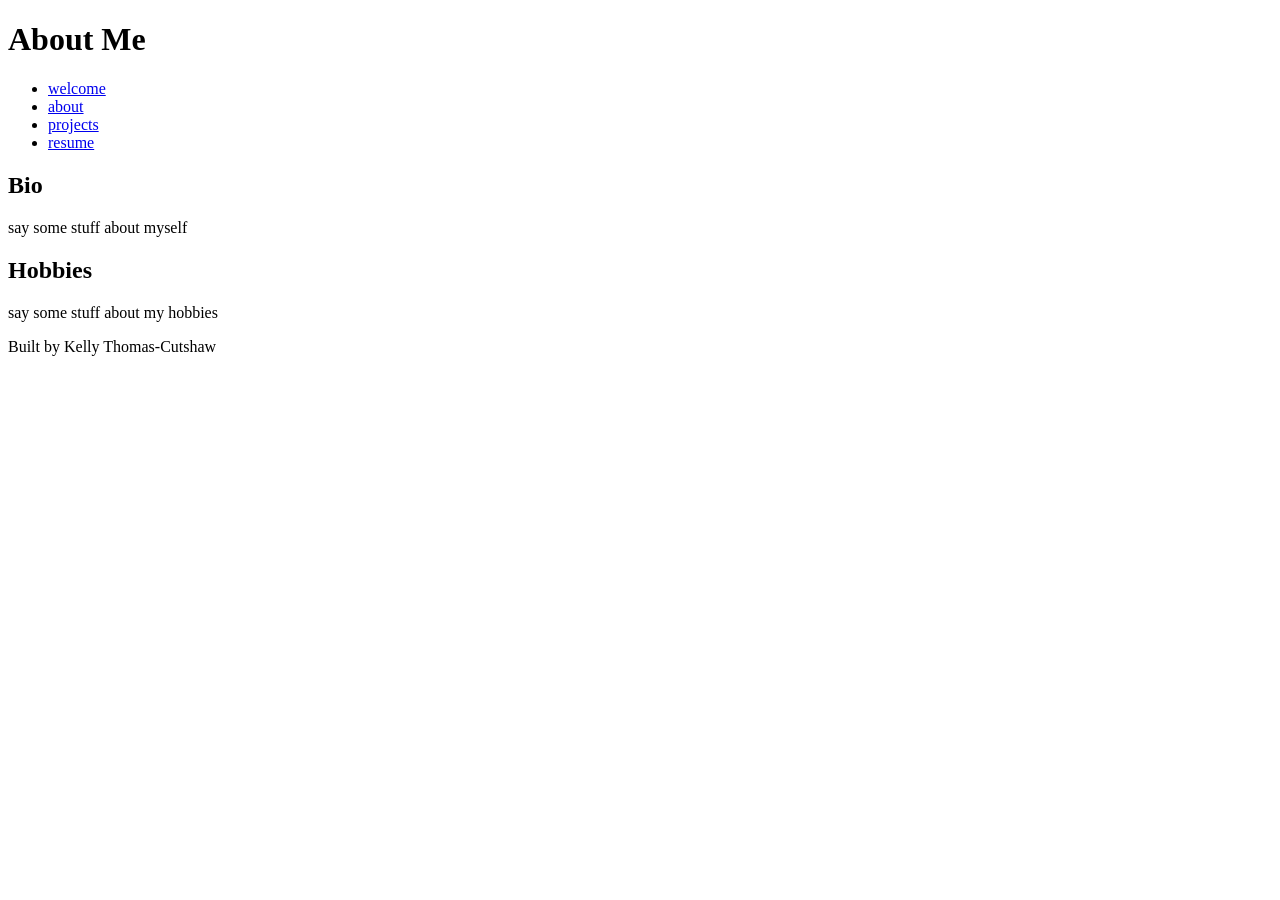
==== about.html @ dba1cc34 "HTML Basics All the content necessary for the code along" ====
<!DOCTYPE html>
<html lang="en">
<head>
    <meta charset="UTF-8">
    <meta name="viewport" content="width=device-width, initial-scale=1.0">
   <title>About <Meta:compat></Meta:compat></title>
</head>
<body>
    <header>
        <h1>About Me</h1>
    </header>
    <nav>
        <ul>
            <li><a href="index.html">welcome</a></li>
            <li><a href="about.html">about</a></li>
            <li><a href="projects.html">projects</a></li>
            <li><a href="resume.html">resume</a></li>
        </ul>

    </nav>
    <main>
        <section>
            <h2>Bio</h2>
            <p>say some stuff about myself</p>
        </section>
        <section>
            <h2>Hobbies</h2>
            <p>say some stuff about my hobbies</p>
        </section>
    </main>
    <footer>
        <p>Built by Kelly Thomas-Cutshaw</p>
        <!-- add linkedIn??-->
    </footer>
</body>
</html>
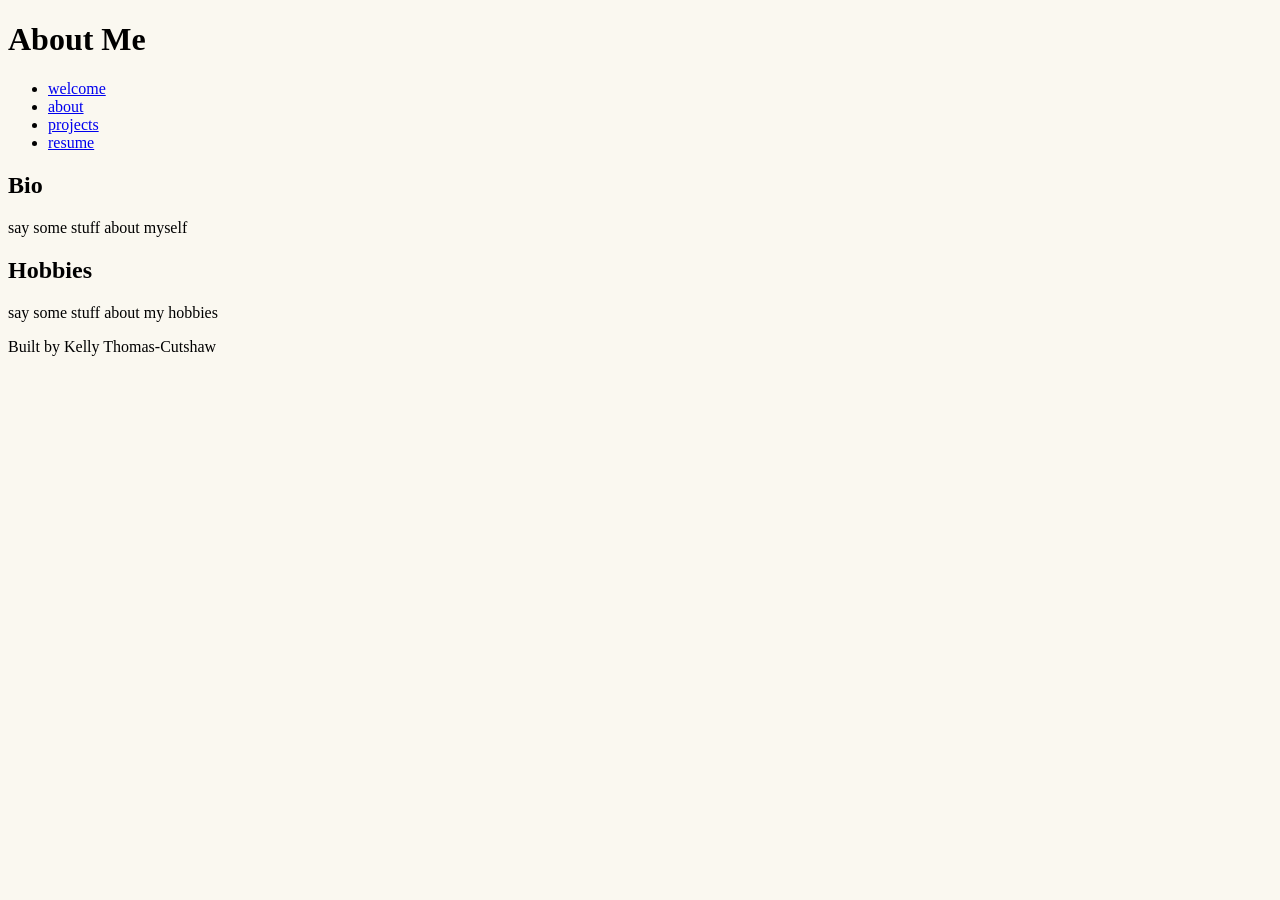
==== commit 19df300b: "Added CSS Colors" ====
--- a/about.html
+++ b/about.html
@@ -3,7 +3,8 @@
 <head>
     <meta charset="UTF-8">
     <meta name="viewport" content="width=device-width, initial-scale=1.0">
-   <title>About <Meta:compat></Meta:compat></title>
+    <link rel="stylesheet" href="styles.css">
+    <title>About Me</title>
 </head>
 <body>
     <header>
--- a/styles.css
+++ b/styles.css
@@ -0,0 +1,15 @@
+/* CSS by Kelly Thomas-Cutshaw for GIT-215 Web Development Portfolio Project */
+/* Color Palette: 
+#33322B Slate Gray
+#413D2B GreenishGray 
+#6B6236 Olive
+#EBC301 Yellow) 
+#968532 Light Olive
+#FAF8F0 Whiteish
+*/
+
+
+/* GLOBAL STYLES (base) MOBILE FIRST */
+body{
+    background-color: #FAF8F0;
+}
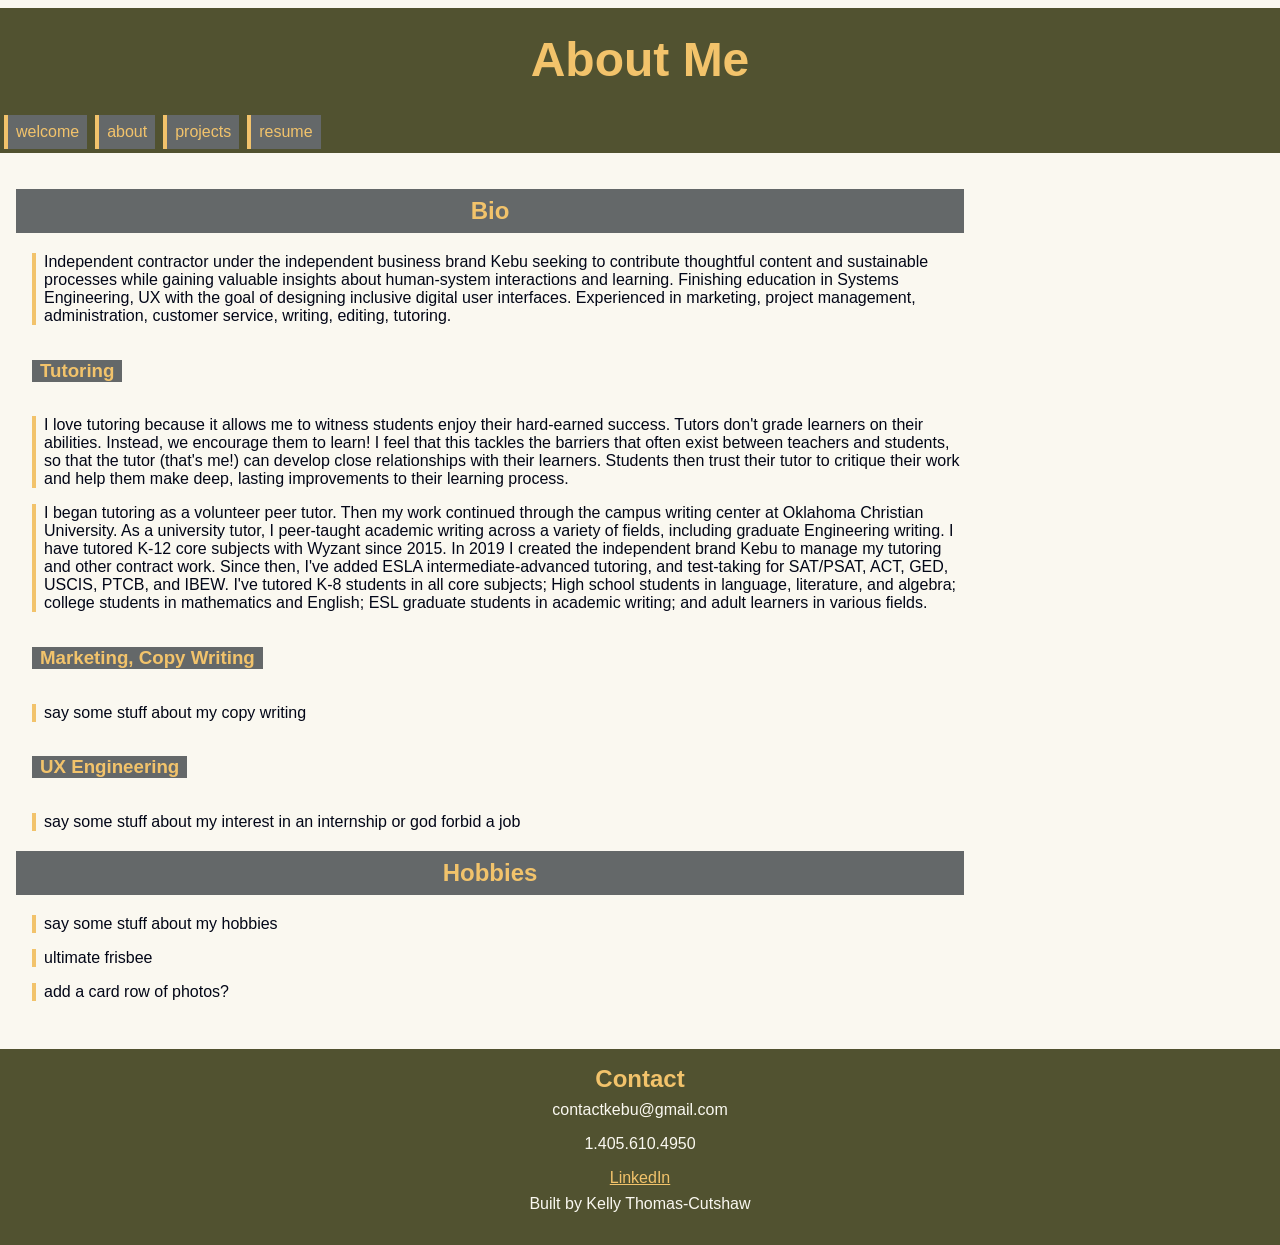
==== commit d8252a8b: "Add Copy Content pasted in and added minimal formatting of contents from current resume." ====
--- a/about.html
+++ b/about.html
@@ -22,16 +22,34 @@
     <main>
         <section>
             <h2>Bio</h2>
-            <p>say some stuff about myself</p>
+            <p>Independent contractor under the independent business brand Kebu seeking to contribute thoughtful content and sustainable processes while gaining valuable insights about human-system interactions and learning. Finishing education in Systems Engineering, UX with the goal of designing inclusive digital user interfaces. Experienced in marketing, project management, administration, customer service, writing, editing, tutoring.</p>
+        </section>
+        <section>
+            <h3>Tutoring</h3>
+            <p>I love tutoring because it allows me to witness students enjoy their hard-earned success. Tutors don't grade learners on their abilities. Instead, we encourage them to learn! I feel that this tackles the barriers that often exist between teachers and students, so that the tutor (that's me!) can develop close relationships with their learners. Students then trust their tutor to critique their work and help them make deep, lasting improvements to their learning process.
+<p>I began tutoring as a volunteer peer tutor. Then my work continued through the campus writing center at Oklahoma Christian University. As a university tutor, I peer-taught academic writing across a variety of fields, including graduate Engineering writing. I have tutored K-12 core subjects with Wyzant since 2015. In 2019 I created the independent brand Kebu to manage my tutoring and other contract work. Since then, I've added ESLA intermediate-advanced tutoring, and test-taking for SAT/PSAT, ACT, GED, USCIS, PTCB, and IBEW. I've tutored K-8 students in all core subjects; High school students in language, literature, and algebra; college students in mathematics and English; ESL graduate students in academic writing; and adult learners in various fields.</p>
+        </section>
+        <section>
+            <h3>Marketing, Copy Writing</h3>
+            <p>say some stuff about my copy writing</p>
+        </section>
+        <section>
+            <h3>UX Engineering</h3>
+            <p>say some stuff about my interest in an internship or god forbid a job</p>
         </section>
         <section>
             <h2>Hobbies</h2>
             <p>say some stuff about my hobbies</p>
+            <p> ultimate frisbee</p>
+            <p> add a card row of photos?</p>
         </section>
     </main>
     <footer>
-        <p>Built by Kelly Thomas-Cutshaw</p>
-        <!-- add linkedIn??-->
+         <h2>Contact</h2>
+         <p>contactkebu@gmail.com</p>
+         <p>1.405.610.4950</p>
+         <a href="https://www.linkedin.com/in/kelly-thomas-cutshaw">LinkedIn</a>
+         <p>Built by Kelly Thomas-Cutshaw</p>
     </footer>
 </body>
 </html>
--- a/styles.css
+++ b/styles.css
@@ -1,15 +1,170 @@
 /* CSS by Kelly Thomas-Cutshaw for GIT-215 Web Development Portfolio Project */
 /* Color Palette: 
-#33322B Slate Gray
-#413D2B GreenishGray 
-#6B6236 Olive
-#EBC301 Yellow) 
-#968532 Light Olive
+#646869 Slate Gray
+#515230 Olive Green
+#F2C36B Yellow
 #FAF8F0 Whiteish
+#AD4822 Rust
+#020617 Black
 */
 
 
 /* GLOBAL STYLES (base) MOBILE FIRST */
-body{
+body {
+    font-family: Neue Haas Grotesk, sans-serif;
+    margin: 0;
     background-color: #FAF8F0;
+    color: #020617;
+    min-width:500px;
+    display:grid;
+    grid-template-columns:1fr;
+}
+
+header {
+    font-family: Neue Haas Grotesk, sans-serif;
+    font-size: 1.5rem;
+    font-weight: fine;
+    background-color: #515230;
+    text-align: center;
+    padding: 1.5rem;
+}
+
+header h1, footer h1, header h2, footer h2 {
+    color: #F2C36B;
+    margin: 0;
+}
+
+header, footer p {
+    font-family: Neue Haas Grotesk, sans-serif;
+    margin-top: 0.5rem;
+    color: #FAF8F0;
+}
+
+nav {
+    background-color: #515230;
+}
+
+nav ul {
+    list-style: none;
+    margin: 0;
+    padding: 0;
+}
+
+nav a {
+    color: #f2c36b;
+    background-color: #646869;
+    text-decoration: none;
+    padding: 0.5rem;
+    display: block;
+    border-left: 4px solid #F2C36B;
+    margin: .25rem;
+}
+
+nav a:hover {
+    background-color: #515230;
+    color: #FAF8F0;
+}
+
+main {
+    padding: 1rem;
+}
+main h2 {
+    color: #F2C36B;
+    background-color: #646869;
+    text-align:center;
+    padding: 0.5rem;
+}
+main h3 {
+    color: #F2C36B;
+    background-color: #646869;
+    padding-left: 0.5rem;
+    padding-right: 0.5rem;
+    margin-left: 1rem;
+    display: inline-block;
+}
+main h4 {
+    color: #646869;
+    margin-left: 1.5rem;
+    margin-top: 0;
+}
+main p {
+    border-left: 4px solid #F2C36B;
+    margin-left: 1rem;
+    padding-left: 0.5rem;
+}
+main ul {
+    list-style: none;
+    margin: 0rem;
+    padding: 0.5rem;
+}
+
+img {
+    width:20%;
+    margin-top: 1rem;
+    border: 4px solid #F2C36B;
+    background-color: #646869;
+}
+
+#screenings, #workshops, #collaborations {
+    background-color: #646869;
+    padding: 1rem;
+    padding: 1rem;
+    border-left: 4px solid #515230;
+}
+
+/*aside {
+    background-color: #515230;
+    color: #FAF8F0;
+    padding: 1rem;
+    padding: 1rem;
+}*/
+
+main a, footer a {
+    color:#F2C36B;
+}
+a:hover {
+    color: #FAF8F0;
+    background-color:#515230;
+}
+
+footer {
+    background-color: #515230;
+    text-align: center;
+    padding: 1rem;
+    margin-top: 1rem;
+}
+
+/* ===== Media Query (Medium) ===== */
+
+@media screen and (min-width: 800px) {
+    body {
+        grid-template-columns:1fr 300px;
+    }
+    
+    header, nav, footer {
+        grid-column: 1/-1;
+    }
+    nav ul {
+        display: flex;
+        flex: space-around;
+        /*justify-content: center;*/
+    }
+    main p{
+        padding-left: 0.5rem;
+    }
+    .card-row {
+        display: flex;
+        flex-direction: row;
+        flex-wrap: wrap;
+        gap: 1rem;
+        margin-top: 1rem;
+    }
+    .card-row section {
+        width: 30%;
+    }
+    .card-row li {
+        width: 30%;
+        border: 2px solid #646869;
+        padding: 0.5rem;
+    }
 }
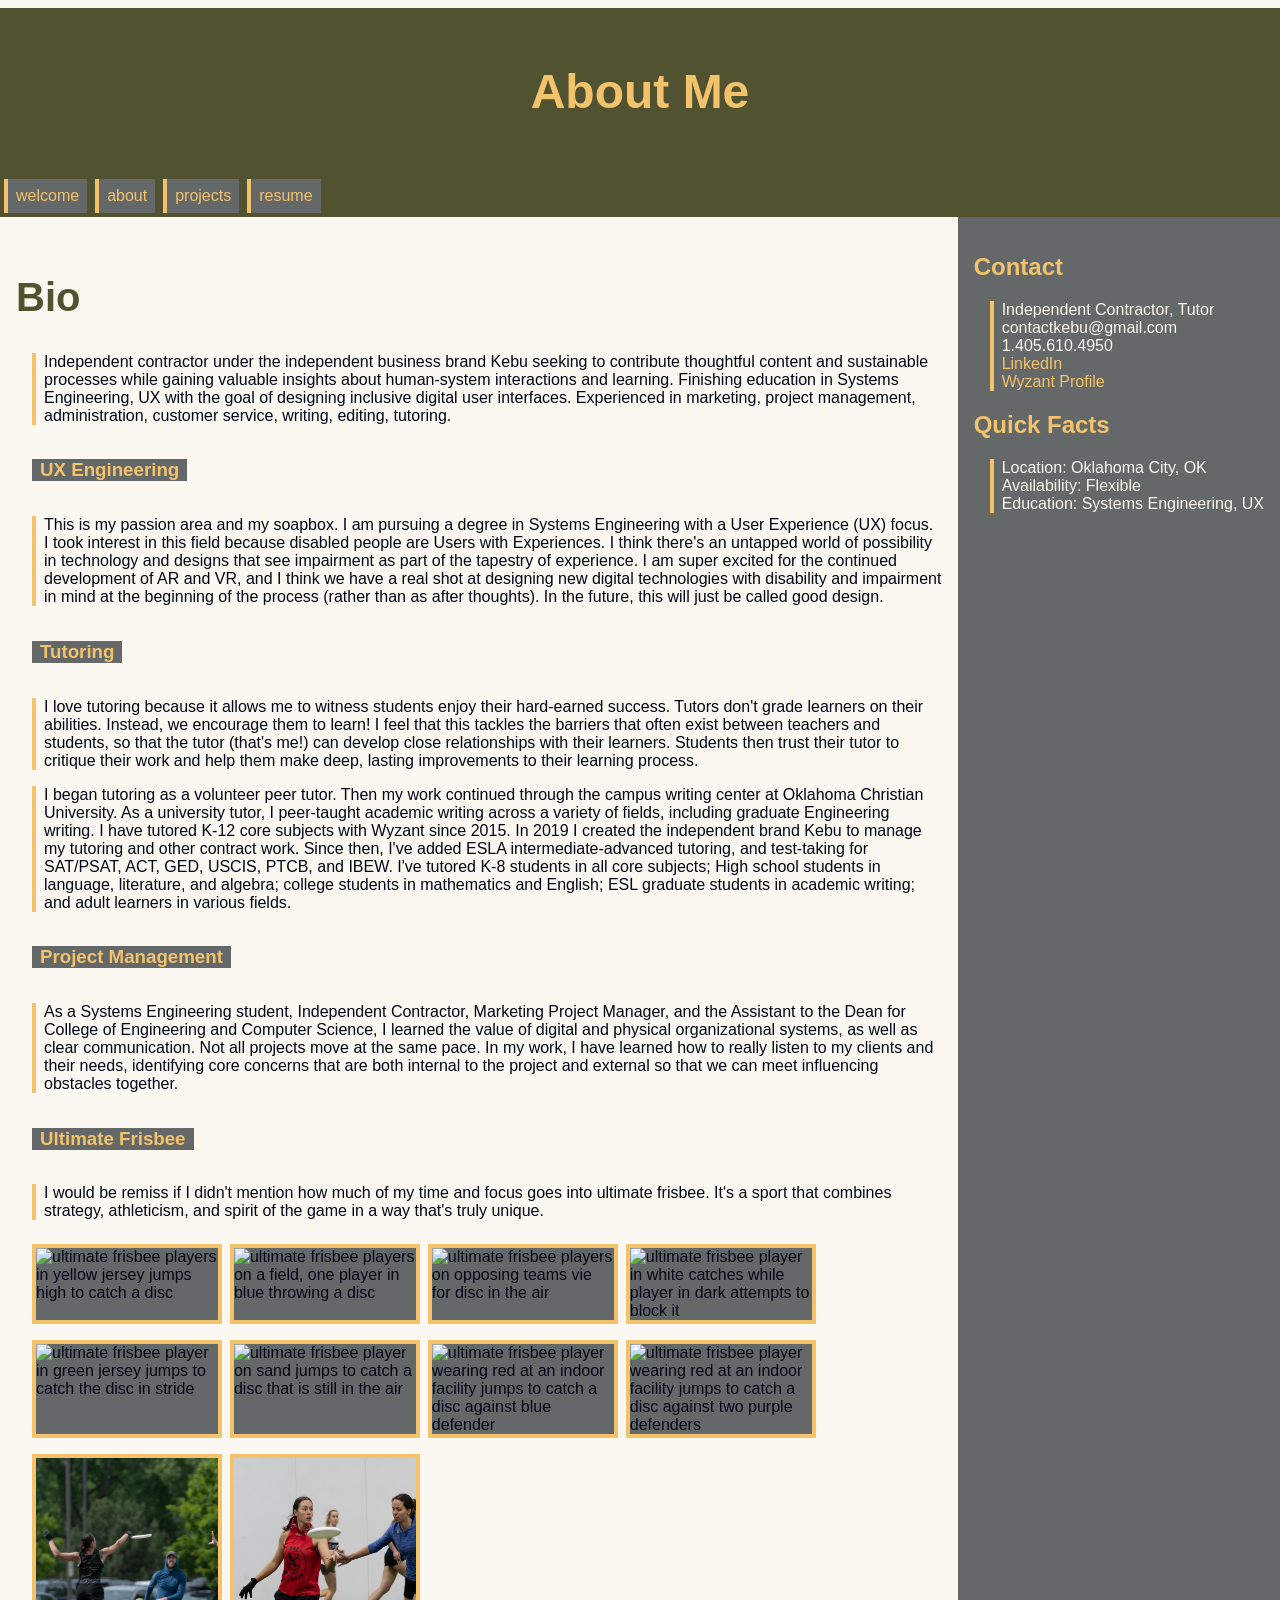
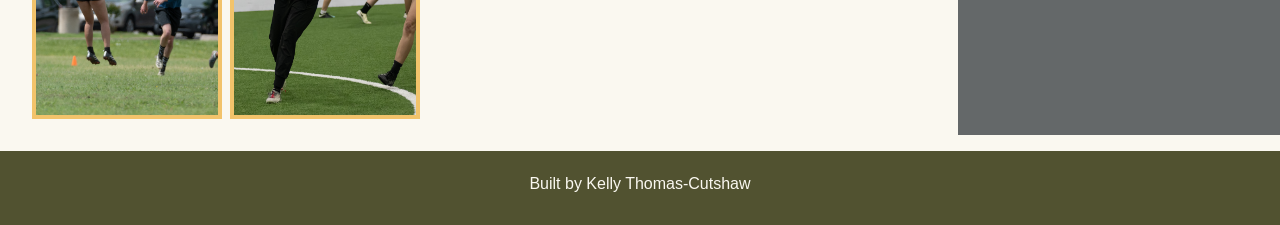
==== commit cfcece3e: "Aww Shoot (Card Rows) Did a lot of Card-Row and flexbox creations today, but didn't commit to keep t" ====
--- a/about.html
+++ b/about.html
@@ -24,31 +24,55 @@
             <h2>Bio</h2>
             <p>Independent contractor under the independent business brand Kebu seeking to contribute thoughtful content and sustainable processes while gaining valuable insights about human-system interactions and learning. Finishing education in Systems Engineering, UX with the goal of designing inclusive digital user interfaces. Experienced in marketing, project management, administration, customer service, writing, editing, tutoring.</p>
         </section>
+
+        <section>
+            <h3>UX Engineering</h3>
+            <p>This is my passion area and my soapbox. I am pursuing a degree in Systems Engineering with a User Experience (UX) focus. I took interest in this field because disabled people are Users with Experiences. I think there's an untapped world of possibility in technology and designs that see impairment as part of the tapestry of experience. I am super excited for the continued development of AR and VR, and I think we have a real shot at designing new digital technologies with disability and impairment in mind at the beginning of the process (rather than as after thoughts). In the future, this will just be called good design.</p>
+        </section>
         <section>
             <h3>Tutoring</h3>
             <p>I love tutoring because it allows me to witness students enjoy their hard-earned success. Tutors don't grade learners on their abilities. Instead, we encourage them to learn! I feel that this tackles the barriers that often exist between teachers and students, so that the tutor (that's me!) can develop close relationships with their learners. Students then trust their tutor to critique their work and help them make deep, lasting improvements to their learning process.
-<p>I began tutoring as a volunteer peer tutor. Then my work continued through the campus writing center at Oklahoma Christian University. As a university tutor, I peer-taught academic writing across a variety of fields, including graduate Engineering writing. I have tutored K-12 core subjects with Wyzant since 2015. In 2019 I created the independent brand Kebu to manage my tutoring and other contract work. Since then, I've added ESLA intermediate-advanced tutoring, and test-taking for SAT/PSAT, ACT, GED, USCIS, PTCB, and IBEW. I've tutored K-8 students in all core subjects; High school students in language, literature, and algebra; college students in mathematics and English; ESL graduate students in academic writing; and adult learners in various fields.</p>
+            <p>I began tutoring as a volunteer peer tutor. Then my work continued through the campus writing center at Oklahoma Christian University. As a university tutor, I peer-taught academic writing across a variety of fields, including graduate Engineering writing. I have tutored K-12 core subjects with Wyzant since 2015. In 2019 I created the independent brand Kebu to manage my tutoring and other contract work. Since then, I've added ESLA intermediate-advanced tutoring, and test-taking for SAT/PSAT, ACT, GED, USCIS, PTCB, and IBEW. I've tutored K-8 students in all core subjects; High school students in language, literature, and algebra; college students in mathematics and English; ESL graduate students in academic writing; and adult learners in various fields.</p>
         </section>
         <section>
-            <h3>Marketing, Copy Writing</h3>
-            <p>say some stuff about my copy writing</p>
+            <h3>Project Management</h3>
+            <p>As a Systems Engineering student, Independent Contractor, Marketing Project Manager, and the Assistant to the Dean for College of Engineering and Computer Science, I learned the value of digital and physical organizational systems, as well as clear communication. Not all projects move at the same pace. In my work, I have learned how to really listen to my clients and their needs, identifying core concerns that are both internal to the project and external so that we can meet influencing obstacles together.</p>
         </section>
+
         <section>
-            <h3>UX Engineering</h3>
-            <p>say some stuff about my interest in an internship or god forbid a job</p>
-        </section>
-        <section>
-            <h2>Hobbies</h2>
-            <p>say some stuff about my hobbies</p>
-            <p> ultimate frisbee</p>
-            <p> add a card row of photos?</p>
+            <h3>Ultimate Frisbee</h3>
+            <p>I would be remiss if I didn't mention how much of my time and focus goes into ultimate frisbee. It's a sport that combines strategy, athleticism, and spirit of the game in a way that's truly unique.</p>
+            <section class="card-row">
+                <img src="images/hayride.jpg" alt="ultimate frisbee players in yellow jersey jumps high to catch a disc">
+                <img src="images/impact.jpg" alt="ultimate frisbee players on a field, one player in blue throwing a disc">
+                <img src="images/nationals masters.jpg" alt="ultimate frisbee players on opposing teams vie for disc in the air">
+                <img src="images/nationals white.jpg" alt="ultimate frisbee player in white catches while player in dark attempts to block it">
+                <img src="images/nationals.jpg" alt="ultimate frisbee player in green jersey jumps to catch the disc in stride">
+                <img src="images/Sand.jpg" alt="ultimate frisbee player on sand jumps to catch a disc that is still in the air">
+                <img src="images/womens indoor.jpg" alt="ultimate frisbee player wearing red at an indoor facility jumps to catch a disc against blue defender">
+                <img src="images/womens indoor 2.jpg" alt="ultimate frisbee player wearing red at an indoor facility jumps to catch a disc against two purple defenders">
+                <img src="images/epicenter79.jpeg" alt="ultimate frisbee player in black jumps to catch a disc while opposing players look on">
+                <img src="images/Haturday217.jpeg" alt="ultimate frisbee player in red holds a disc and surveys the field to find a receiver while a player in blue defends">
+            </section>
         </section>
     </main>
+    <aside>
+        <h2>Contact</h2>
+         <ul>
+             <li>Independent Contractor, Tutor</li>
+             <li>contactkebu@gmail.com</li>
+             <li>1.405.610.4950</li>
+             <li><a href="https://www.linkedin.com/in/kelly-thomas-cutshaw" target="_blank">LinkedIn</a></li>
+             <li><a href="https://www.wyzant.com/Tutors/BowTieTutor" target="_blank">Wyzant Profile</a></li>         
+         </ul>
+        <h2>Quick Facts</h2>
+        <ul>
+            <li>Location: Oklahoma City, OK</li>
+            <li>Availability: Flexible</li>
+            <li>Education: Systems Engineering, UX</li>
+        </ul>
+    </aside>
     <footer>
-         <h2>Contact</h2>
-         <p>contactkebu@gmail.com</p>
-         <p>1.405.610.4950</p>
-         <a href="https://www.linkedin.com/in/kelly-thomas-cutshaw">LinkedIn</a>
          <p>Built by Kelly Thomas-Cutshaw</p>
     </footer>
 </body>
--- a/styles.css
+++ b/styles.css
@@ -4,7 +4,7 @@
 #515230 Olive Green
 #F2C36B Yellow
 #FAF8F0 Whiteish
-#AD4822 Rust
+#e8ebec Light Gray
 #020617 Black
 */
 
@@ -27,11 +27,12 @@
     background-color: #515230;
     text-align: center;
     padding: 1.5rem;
+    margin-top: 2rem;
+    margin-bottom: 0;
 }
 
 header h1, footer h1, header h2, footer h2 {
     color: #F2C36B;
-    margin: 0;
 }
 
 header, footer p {
@@ -69,10 +70,12 @@
     padding: 1rem;
 }
 main h2 {
-    color: #F2C36B;
-    background-color: #646869;
+    color: #515230;
+    font-size: 2.5rem;
     text-align:center;
-    padding: 0.5rem;
+    padding-top: 0.5rem;
+   /* background-color: #;
+      padding: 0.5rem; */
 }
 main h3 {
     color: #F2C36B;
@@ -92,6 +95,9 @@
     margin-left: 1rem;
     padding-left: 0.5rem;
 }
+main strong {
+    color: #646869;
+}
 main ul {
     list-style: none;
     margin: 0rem;
@@ -100,7 +106,7 @@
 
 img {
     width:20%;
-    margin-top: 1rem;
+    margin-top: 0.5rem;
     border: 4px solid #F2C36B;
     background-color: #646869;
 }
@@ -112,16 +118,33 @@
     border-left: 4px solid #515230;
 }
 
-/*aside {
-    background-color: #515230;
-    color: #FAF8F0;
-    padding: 1rem;
-    padding: 1rem;
-}*/
+aside {
+    background-color: #646869;
+    color: #FAF8F0;
+    padding: 1rem;
+    padding: 1rem;
+}
+
+aside h1, h2, h3 {
+    color: #F2C36B;
+}
+
+aside ul {
+    list-style: none;
+    border-left: 4px solid #F2C36B;
+    margin-left: 1rem;
+    padding-left: 0.5rem;
+}
+aside a {
+    color: #F2C36B;
+    text-decoration: none;
+    display: block;
+}
 
 main a, footer a {
     color:#F2C36B;
 }
+
 a:hover {
     color: #FAF8F0;
     background-color:#515230;
@@ -134,37 +157,88 @@
     margin-top: 1rem;
 }
 
+.home-row {
+    display: flex;
+    flex-direction: row;
+    align-items: center;
+    justify-content: center;
+    gap: 0.5rem;
+    margin:auto;
+}
+.home-img {
+    width: 30%;
+    border: 4px solid #F2C36B;
+    background-color: #646869;
+    flex-shrink: 0;
+}
+
+.card-row {
+    display: flex;
+    flex-direction: row;
+    flex-wrap: wrap;
+    gap: 0.5rem;
+    margin-top: 0.5rem;
+    margin-left: 1rem;
+}
+.card-row ul {
+    border-left: 4px solid #F2C36B;
+    padding: 0.5rem;
+    margin: 1rem;
+}
+
+.projects-row {
+    display: flex;
+    flex-direction: row;
+    flex-wrap: wrap;
+    gap: 0.5rem;
+}
+
+.projects-row section {
+    padding: 1rem;
+    border: 4px solid #F2C36B;
+}
+.projects-row img {
+    width: 100%;
+     border: none;
+}
+.projects-row p {
+    border: none;
+    padding-left: 0;
+    margin-left: 0;
+}
+
 /* ===== Media Query (Medium) ===== */
 
-@media screen and (min-width: 800px) {
+@media screen and (min-width: 768px) {
     body {
-        grid-template-columns:1fr 300px;
+        grid-template-columns:1fr auto;
     }
     
     header, nav, footer {
         grid-column: 1/-1;
     }
+
     nav ul {
         display: flex;
-        flex: space-around;
-        /*justify-content: center;*/
-    }
-    main p{
+    }
+
+    main h2 {
+        color: #515230;
+        text-align:left;
+        font-size: 2.5rem;
+        padding-top: 0.5rem;
+
+    }
+    main p {
         padding-left: 0.5rem;
     }
-    .card-row {
-        display: flex;
-        flex-direction: row;
-        flex-wrap: wrap;
-        gap: 1rem;
-        margin-top: 1rem;
-    }
-    .card-row section {
+
+    .card-row ul {
         width: 30%;
     }
-    .card-row li {
-        width: 30%;
-        border: 2px solid #646869;
-        padding: 0.5rem;
-    }
+
+    .projects-row section {
+        width: 40%;
+    }
+
 }
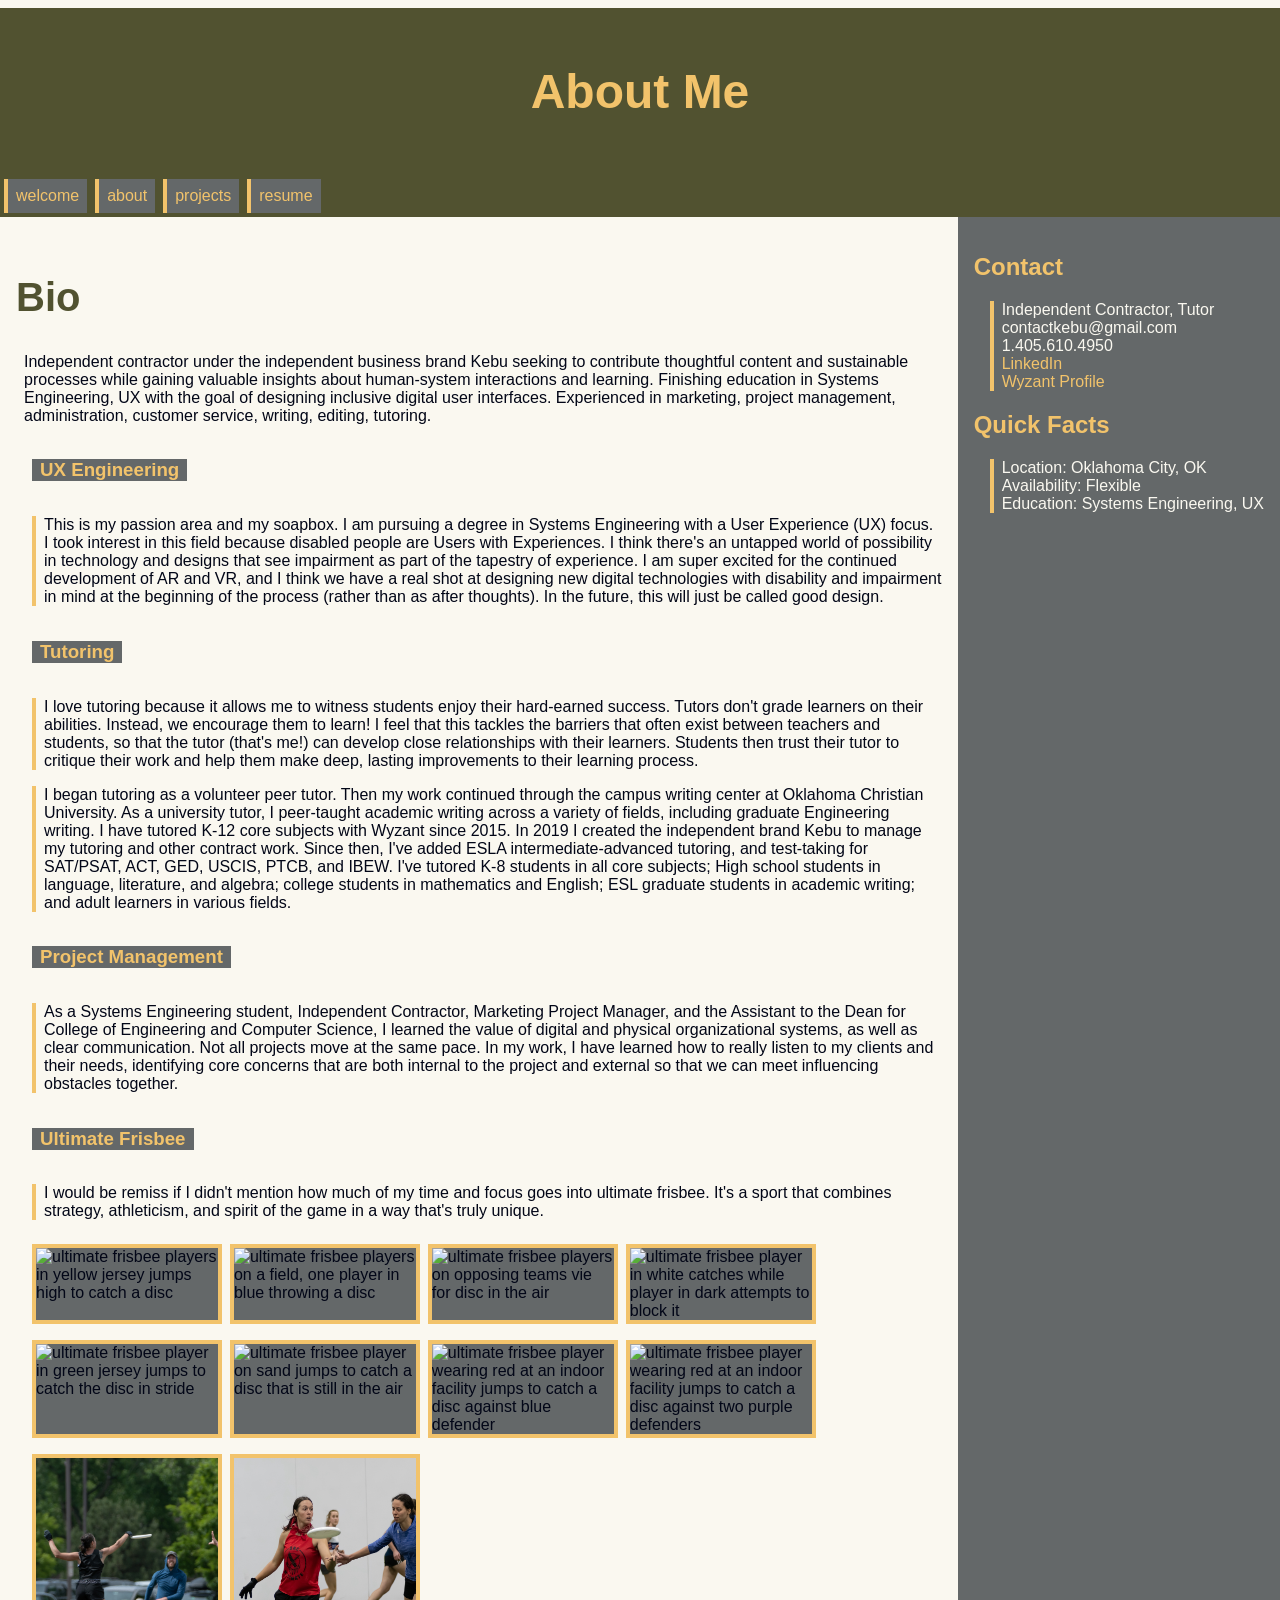
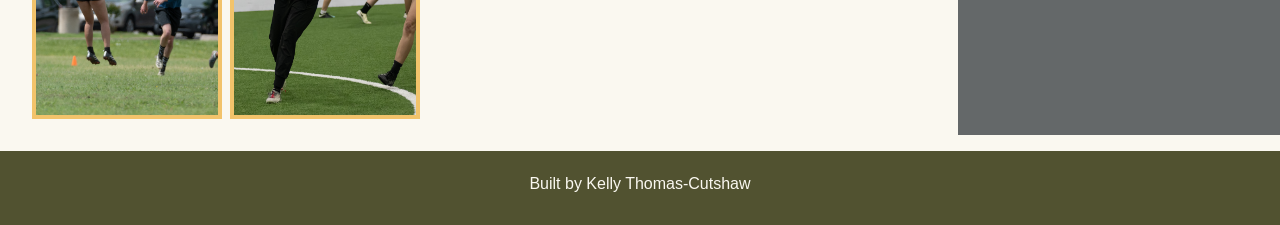
==== commit 4a98c436: "Final Touches Added a blurb section to remove the yellow line for intros." ====
--- a/about.html
+++ b/about.html
@@ -22,7 +22,7 @@
     <main>
         <section>
             <h2>Bio</h2>
-            <p>Independent contractor under the independent business brand Kebu seeking to contribute thoughtful content and sustainable processes while gaining valuable insights about human-system interactions and learning. Finishing education in Systems Engineering, UX with the goal of designing inclusive digital user interfaces. Experienced in marketing, project management, administration, customer service, writing, editing, tutoring.</p>
+            <p class="blurb">Independent contractor under the independent business brand Kebu seeking to contribute thoughtful content and sustainable processes while gaining valuable insights about human-system interactions and learning. Finishing education in Systems Engineering, UX with the goal of designing inclusive digital user interfaces. Experienced in marketing, project management, administration, customer service, writing, editing, tutoring.</p>
         </section>
 
         <section>
--- a/styles.css
+++ b/styles.css
@@ -95,6 +95,11 @@
     margin-left: 1rem;
     padding-left: 0.5rem;
 }
+.blurb {
+    border: none;
+    margin-left: 0;
+    padding-left: 0.5rem;
+}
 main strong {
     color: #646869;
 }
@@ -191,11 +196,13 @@
     flex-direction: row;
     flex-wrap: wrap;
     gap: 0.5rem;
+    justify-content: center;
 }
 
 .projects-row section {
     padding: 1rem;
     border: 4px solid #F2C36B;
+    background-color: #e8ebec;
 }
 .projects-row img {
     width: 100%;
